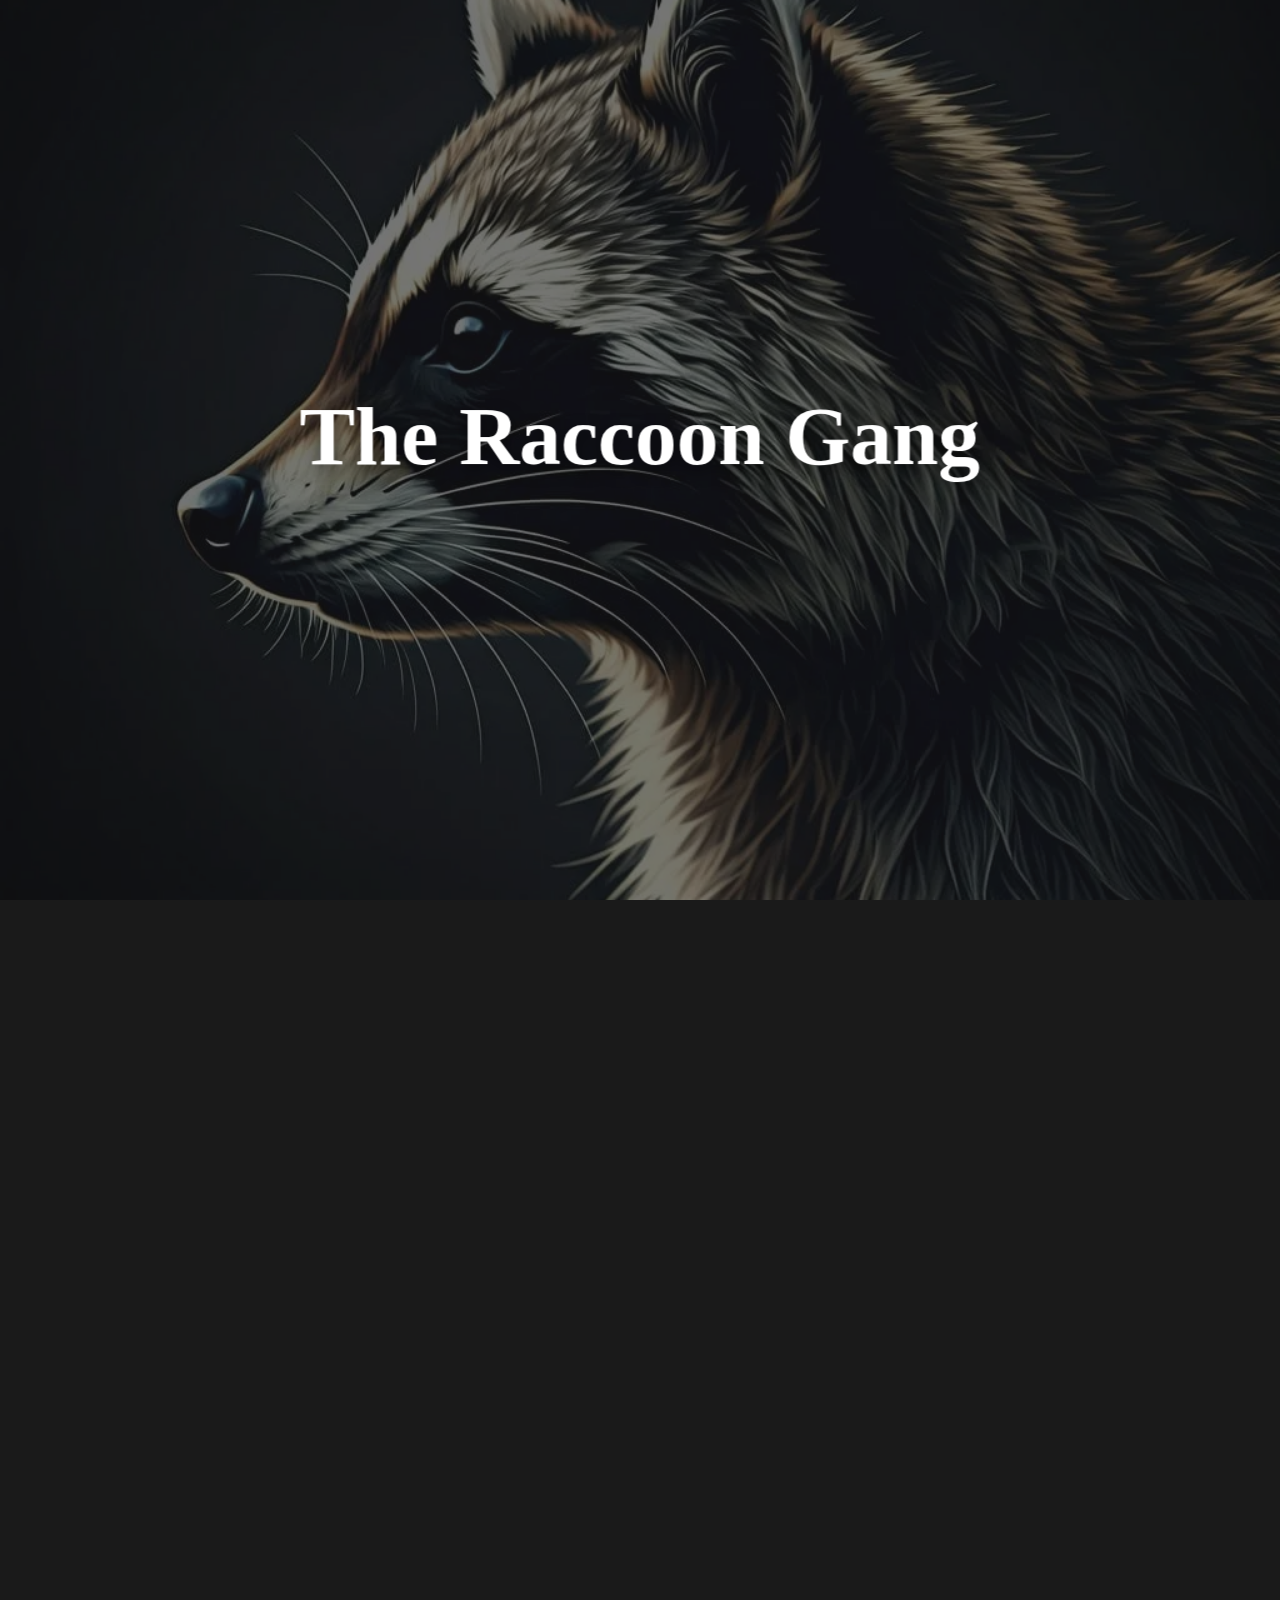
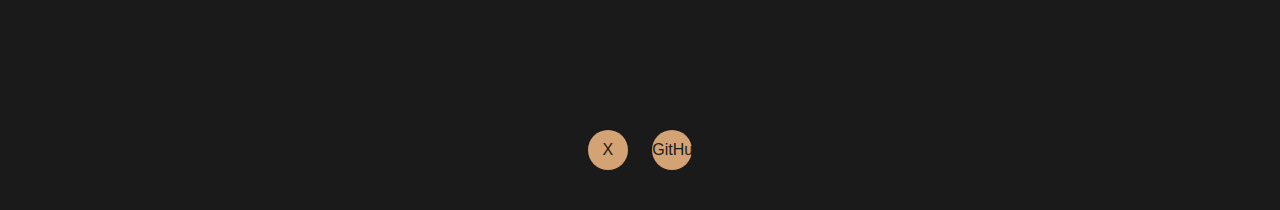
==== about.html @ 04093a2f "added about.html, added favicons" ====
<!DOCTYPE html>
<html lang="en">
<head>
    <meta charset="UTF-8">
    <meta name="viewport" content="width=device-width, initial-scale=1.0">
    <title>About - Raccoon Gang</title>
    <link rel="stylesheet" href="/css/about.css">
    <!-- Standard Favicon -->
    <link rel="icon" type="image/x-icon" href="/favicon.ico">
    <link rel="icon" type="image/png" sizes="32x32" href="/favicon-32x32.png">
    <link rel="icon" type="image/png" sizes="16x16" href="/favicon-16x16.png">
    <!-- Apple Touch Icon -->
    <link rel="apple-touch-icon" sizes="180x180" href="/apple-touch-icon.png">
    <!-- Android Chrome / PWA -->
    <link rel="manifest" href="/site.webmanifest">
    <!-- Optional: Theme color for status bar -->
    <meta name="theme-color" content="#1a1a1a">
</head>
<body>
    <header class="hero">
        <div class="bg-image"></div>
        <h1 class="title-3d">The Raccoon Gang</h1>
        <p class="subtitle">Scavengers of art, chaos, and vibes</p>
    </header>
    <section class="story">
        <div class="raccoon-walker"></div>
        <div class="content">
            <h2>Who We Are</h2>
            <p>A crew of night-dwellers, digging through the digital trash to find beauty. We’re here to disrupt the quiet with a little mischief.</p>
        </div>
    </section>
    <footer class="footer">
        <div class="paw-wave"></div>
        <div class="links">
            <a href="#" class="orb">X</a>
            <a href="#" class="orb">GitHub</a>
        </div>
    </footer>
    <script src="/js/about.js"></script>
</body>
</html>
---- css/about.css ----
/* Reset & Base */
* {
    margin: 0;
    padding: 0;
    box-sizing: border-box;
}
body {
    font-family: 'Inter', sans-serif;
    color: #fff;
    background: #1a1a1a;
    overflow-x: hidden;
}

/* Hero Section */
.hero {
    height: 100vh;
    position: relative;
    display: flex;
    flex-direction: column;
    justify-content: center;
    align-items: center;
    text-align: center;
}
.bg-image {
    position: absolute;
    top: 0;
    left: 0;
    width: 100%;
    height: 100%;
    background: url('/assets/raccoon1.png') center/cover no-repeat;
    opacity: 0.4;
    z-index: -1;
    transition: transform 0.1s ease;
}
.title-3d {
    font-family: 'Playfair Display', serif;
    font-size: 5rem;
    text-shadow: 0 5px 15px rgba(0,0,0,0.5);
    transform: perspective(500px) translateZ(20px);
    animation: rise 1.5s ease-out forwards;
}
.subtitle {
    font-size: 1.5rem;
    color: #d4a373;
    max-width: 0;
    white-space: nowrap;
    overflow: hidden;
    animation: type 2s steps(30) forwards 1.5s;
}

/* Story Section */
.story {
    padding: 60px 20px;
    position: relative;
    min-height: 80vh;
}
.raccoon-walker {
    position: absolute;
    width: 100px;
    height: 100px;
    background: url('./../assets/transparent-raccoon.png') center/contain no-repeat;
    opacity: 0;
}
.content {
    max-width: 800px;
    margin: 0 auto;
    opacity: 0;
    transform: translateX(-50px);
}
.content h2 {
    font-family: 'Playfair Display', serif;
    font-size: 2.5rem;
    margin-bottom: 20px;
}
.content p {
    font-size: 1.2rem;
    line-height: 1.6;
}

/* Footer */
.footer {
    padding: 40px;
    text-align: center;
    position: relative;
}
.paw-wave {
    width: 50px;
    height: 50px;
    margin: 0 auto 20px;
    background: url('/assets/paw.png') center/contain no-repeat;
}
.links .orb {
    display: inline-block;
    width: 40px;
    height: 40px;
    line-height: 40px;
    margin: 0 10px;
    background: #d4a373;
    border-radius: 50%;
    text-decoration: none;
    color: #1a1a1a;
    transition: transform 0.3s ease;
}
.orb:hover {
    transform: scale(1.2);
}

/* Animations */
@keyframes rise {
    from { transform: perspective(500px) translateZ(-50px); opacity: 0; }
    to { transform: perspective(500px) translateZ(20px); opacity: 1; }
}
@keyframes type {
    from { max-width: 0; }
    to { max-width: 100%; }
}
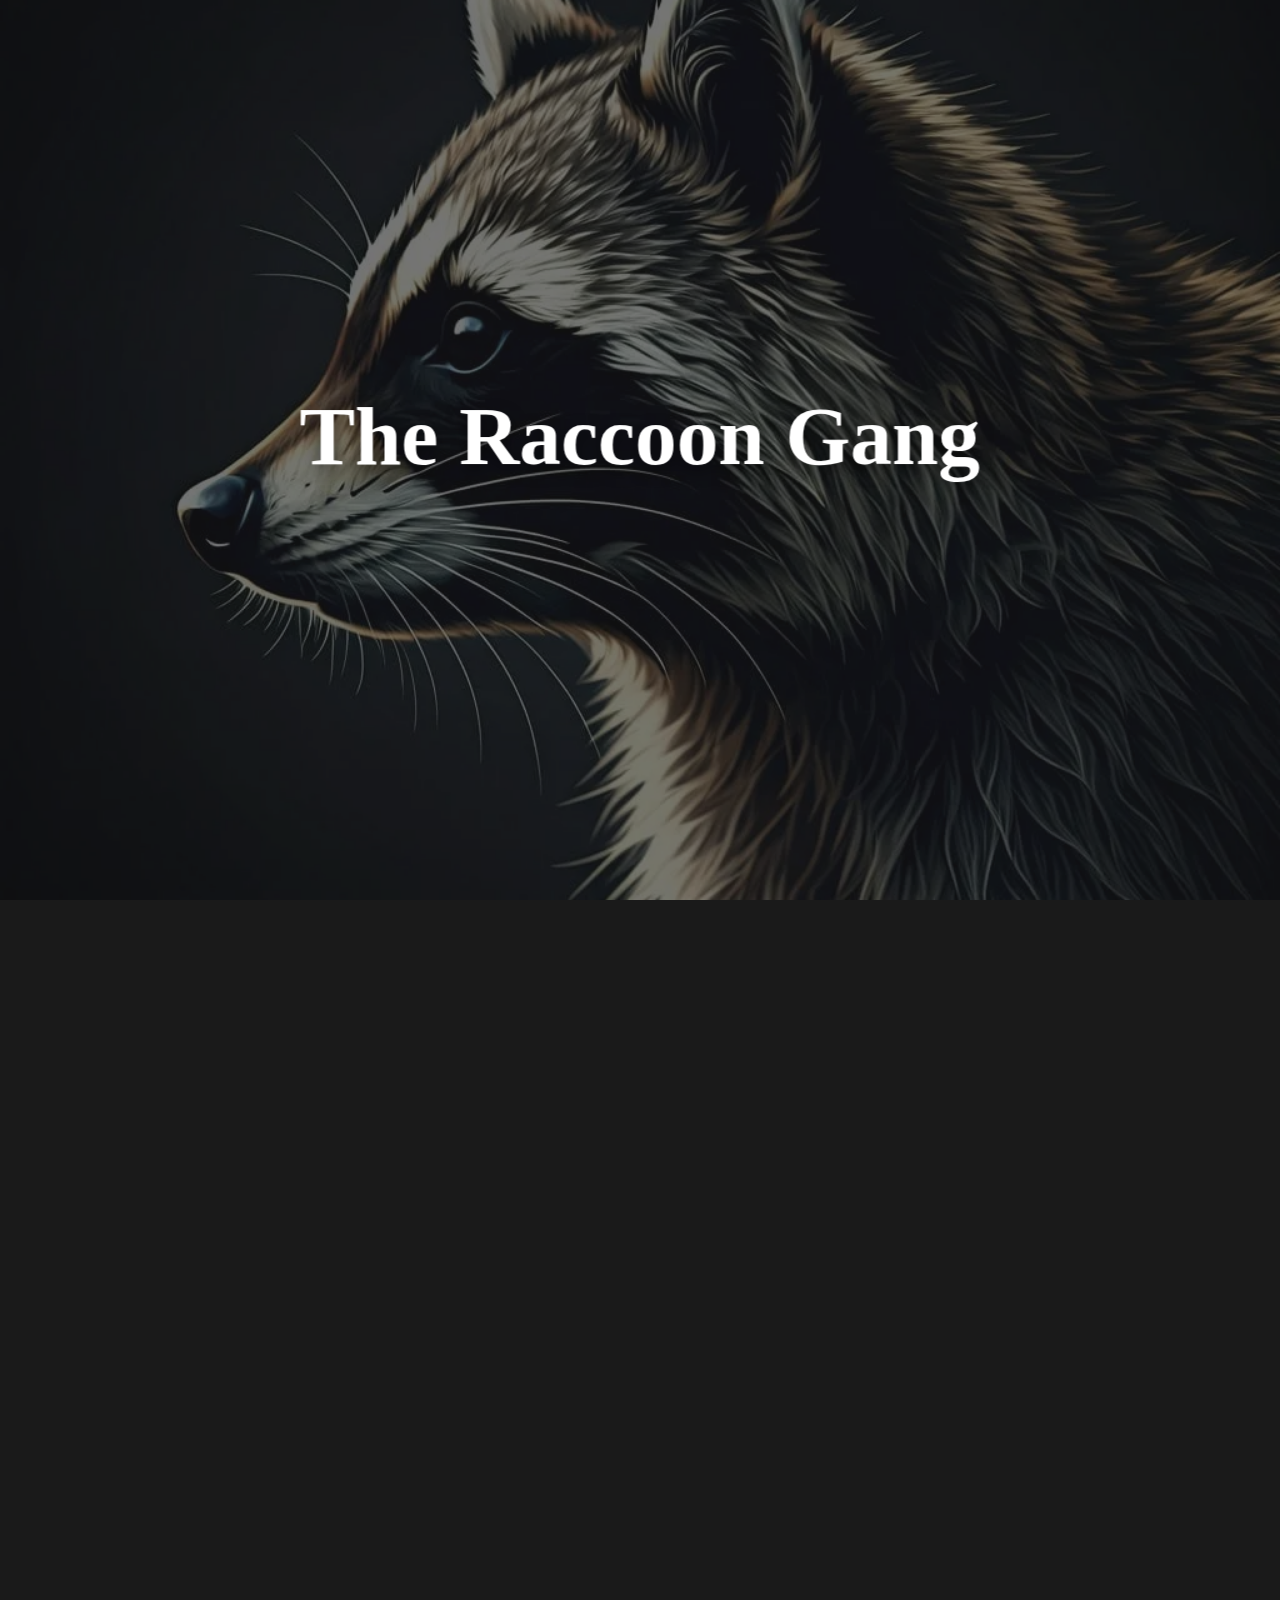
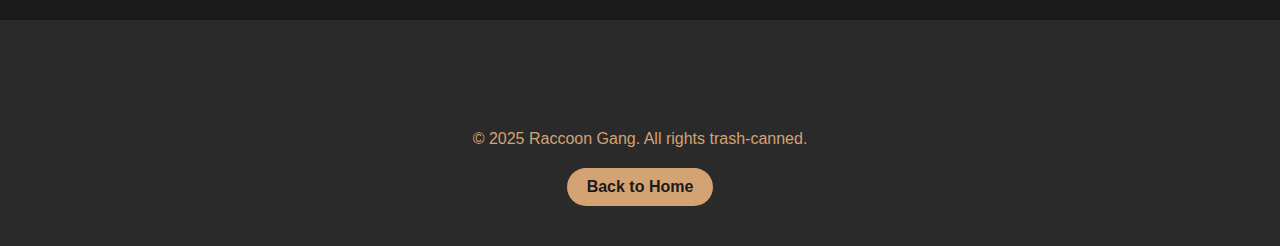
==== commit 42d3c666: "added a back button to about" ====
--- a/about.html
+++ b/about.html
@@ -4,16 +4,14 @@
     <meta charset="UTF-8">
     <meta name="viewport" content="width=device-width, initial-scale=1.0">
     <title>About - Raccoon Gang</title>
-    <link rel="stylesheet" href="/css/about.css">
-    <!-- Standard Favicon -->
-    <link rel="icon" type="image/x-icon" href="/favicon.ico">
-    <link rel="icon" type="image/png" sizes="32x32" href="/favicon-32x32.png">
-    <link rel="icon" type="image/png" sizes="16x16" href="/favicon-16x16.png">
-    <!-- Apple Touch Icon -->
-    <link rel="apple-touch-icon" sizes="180x180" href="/apple-touch-icon.png">
-    <!-- Android Chrome / PWA -->
-    <link rel="manifest" href="/site.webmanifest">
-    <!-- Optional: Theme color for status bar -->
+    <link rel="stylesheet" href="css/about.css">
+    <!-- Favicons -->
+    <link rel="icon" type="image/x-icon" href="favicon.ico">
+    <link rel="icon" type="image/png" sizes="32x32" href="favicon-32x32.png">
+    <link rel="icon" type="image/png" sizes="16x16" href="favicon-16x16.png">
+    <link rel="apple-touch-icon" href="apple-touch-icon.png">
+    <link rel="apple-touch-icon" sizes="180x180" href="apple-touch-icon.png">
+    <link rel="manifest" href="site.webmanifest">
     <meta name="theme-color" content="#1a1a1a">
 </head>
 <body>
@@ -29,13 +27,12 @@
             <p>A crew of night-dwellers, digging through the digital trash to find beauty. We’re here to disrupt the quiet with a little mischief.</p>
         </div>
     </section>
+    <!-- New Footer -->
     <footer class="footer">
         <div class="paw-wave"></div>
-        <div class="links">
-            <a href="#" class="orb">X</a>
-            <a href="#" class="orb">GitHub</a>
-        </div>
+        <p>© 2025 Raccoon Gang. All rights trash-canned.</p>
+        <a href="index.html" class="back-btn">Back to Home</a>
     </footer>
-    <script src="/js/about.js"></script>
+    <script src="js/about.js"></script>
 </body>
 </html>--- a/css/about.css
+++ b/css/about.css
@@ -27,7 +27,7 @@
     left: 0;
     width: 100%;
     height: 100%;
-    background: url('/assets/raccoon1.png') center/cover no-repeat;
+    background: url('../assets/raccoon1.png') center/cover no-repeat;
     opacity: 0.4;
     z-index: -1;
     transition: transform 0.1s ease;
@@ -58,7 +58,7 @@
     position: absolute;
     width: 100px;
     height: 100px;
-    background: url('./../assets/transparent-raccoon.png') center/contain no-repeat;
+    background: url('../assets/transparent-raccoon.png') center/contain no-repeat;
     opacity: 0;
 }
 .content {
@@ -79,30 +79,36 @@
 
 /* Footer */
 .footer {
-    padding: 40px;
+    padding: 40px 20px;
     text-align: center;
+    background: #2a2a2a; /* Slightly lighter than body for contrast */
     position: relative;
 }
 .paw-wave {
     width: 50px;
     height: 50px;
     margin: 0 auto 20px;
-    background: url('/assets/paw.png') center/contain no-repeat;
+    background: url('../assets/paw.png') center/contain no-repeat;
 }
-.links .orb {
+.footer p {
+    font-size: 1rem;
+    color: #d4a373;
+    margin-bottom: 20px;
+}
+.back-btn {
     display: inline-block;
-    width: 40px;
-    height: 40px;
-    line-height: 40px;
-    margin: 0 10px;
+    padding: 10px 20px;
     background: #d4a373;
-    border-radius: 50%;
+    color: #1a1a1a;
     text-decoration: none;
-    color: #1a1a1a;
-    transition: transform 0.3s ease;
+    font-family: 'Inter', sans-serif;
+    font-weight: bold;
+    border-radius: 25px;
+    transition: transform 0.3s ease, background 0.3s ease;
 }
-.orb:hover {
-    transform: scale(1.2);
+.back-btn:hover {
+    transform: scale(1.05);
+    background: #e5b583; /* Lighter shade on hover */
 }
 
 /* Animations */
